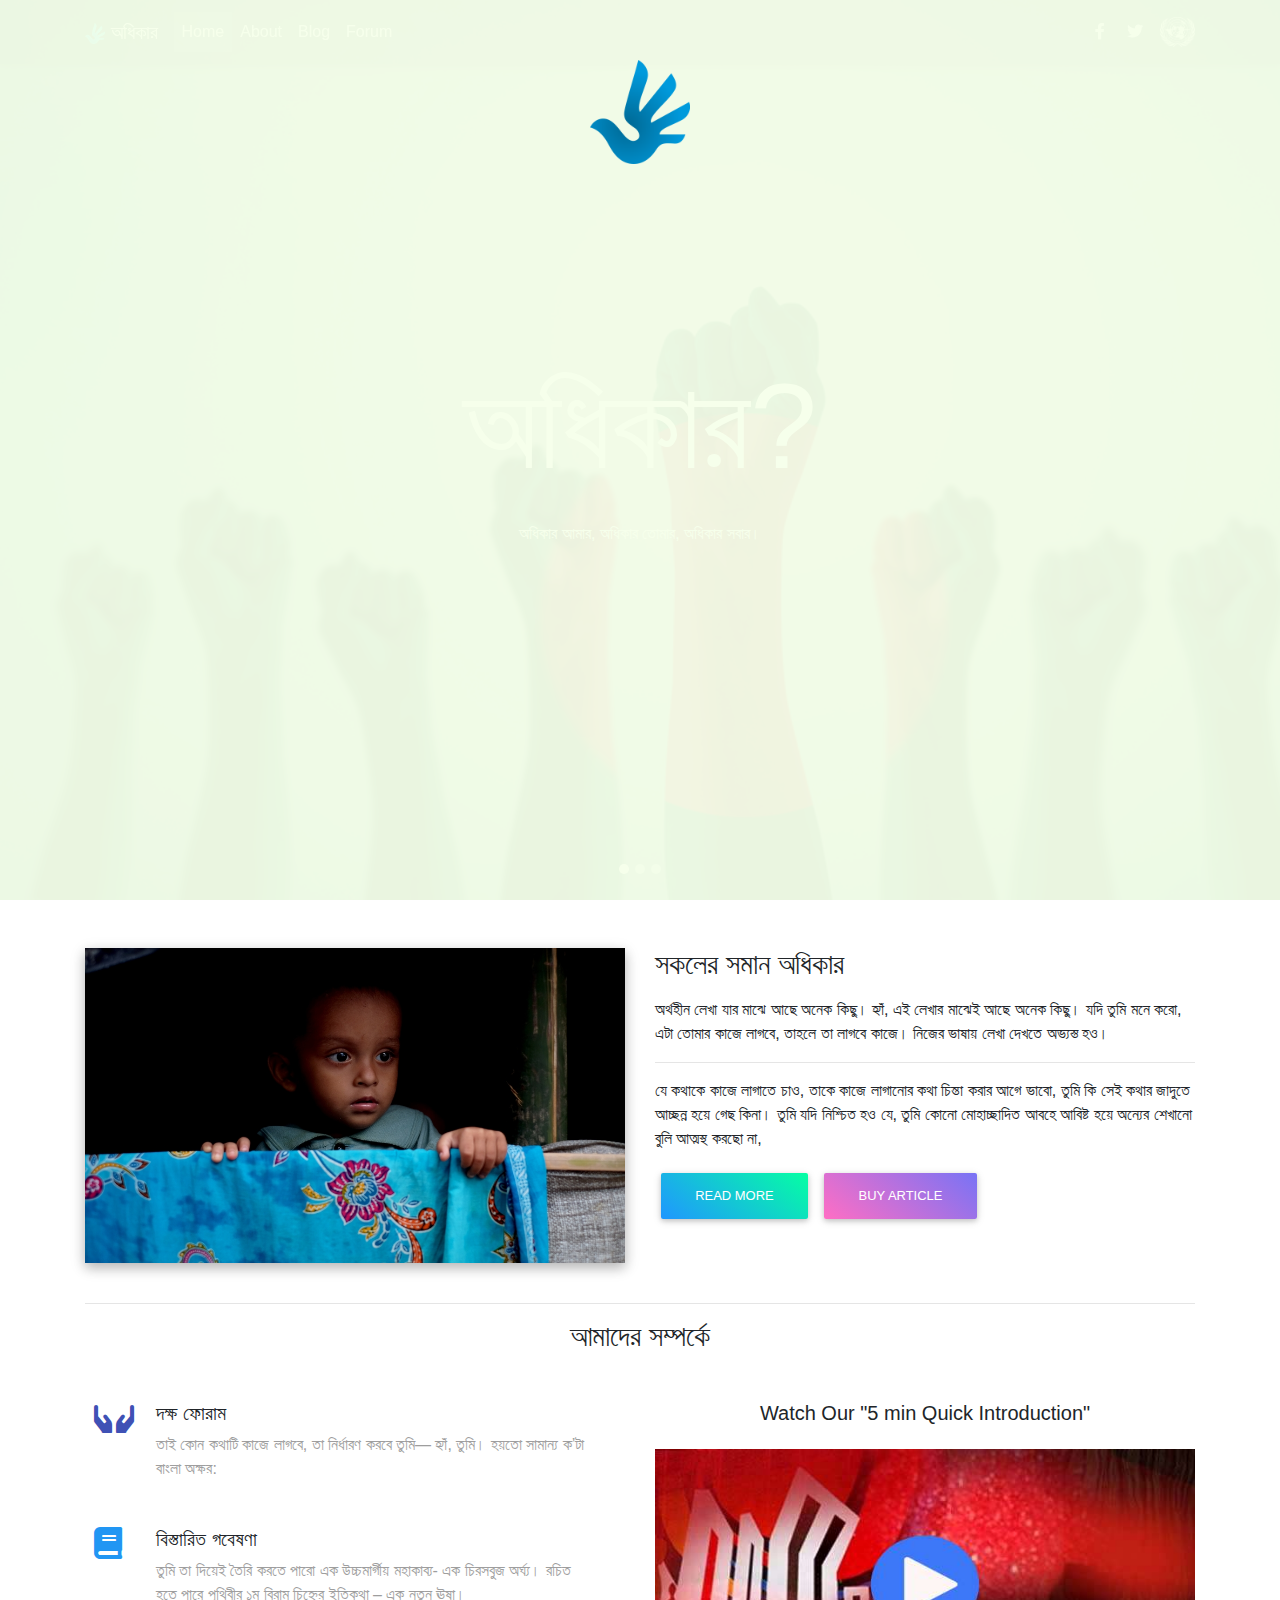
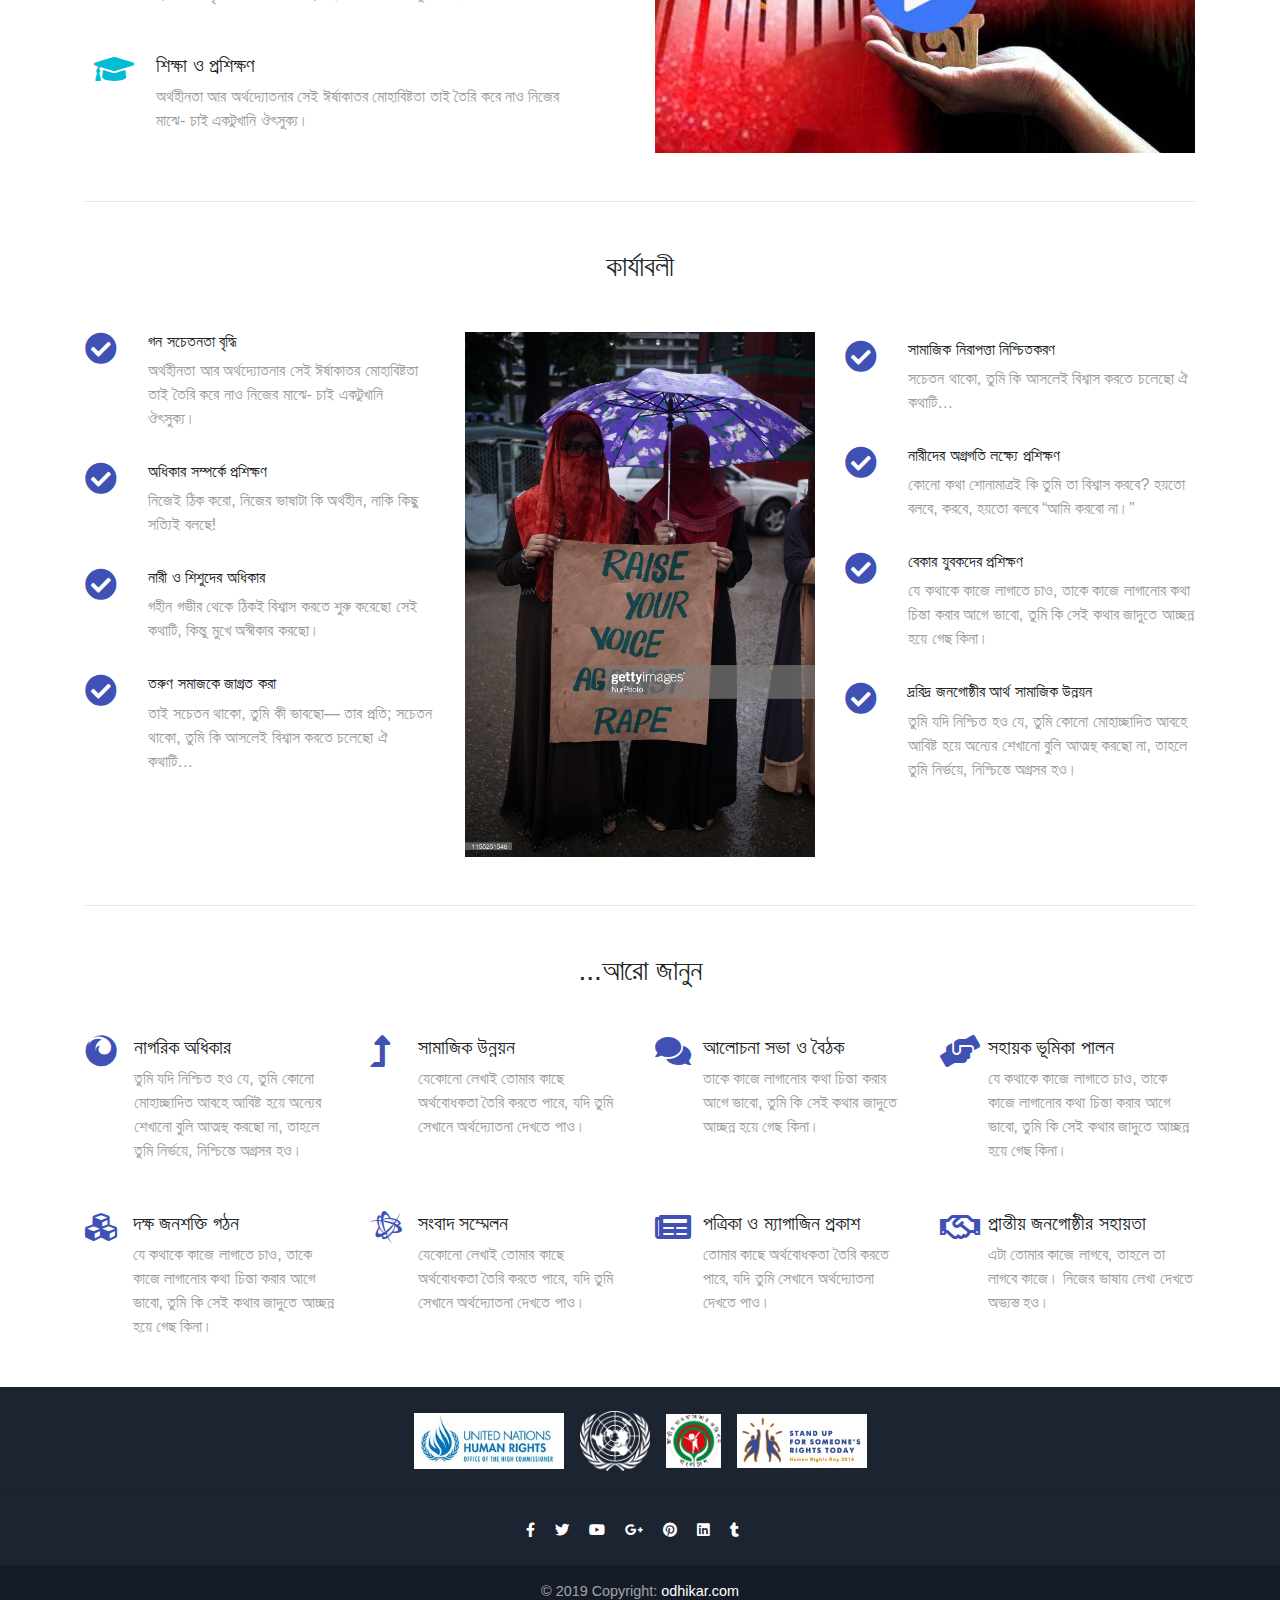
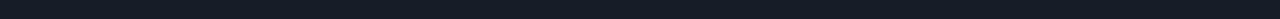
==== index.html @ 884c42bf "First Commit" ====
<!DOCTYPE html>
<html lang="en">
<head>
  <meta charset="utf-8">
  <meta name="viewport" content="width=device-width, initial-scale=1, shrink-to-fit=no">
  <meta http-equiv="x-ua-compatible" content="ie=edge">
  <title>অধিকার আমার, অধিকার তোমার, অধিকার সবার।</title>
  <link rel="stylesheet" href="https://use.fontawesome.com/releases/v5.8.2/css/all.css">
  <link rel="shortcut icon" href="logo.png" type="image/x-icon">
  <link href="css/bootstrap.min.css" rel="stylesheet">
  <link href="css/mdb.min.css" rel="stylesheet">
  <link href="css/style.css" rel="stylesheet">
  <style type="text/css">
    @media (min-width: 800px) and (max-width: 850px) {
      .navbar:not(.top-nav-collapse) {
        background: #1C2331 !important;
      }
    }
  </style>
</head>

<body>
  <div class="preloader">
      
    
    <div class="d-flex justify-content-center">
        <img src="logo.png" class="img-fluid" style="position:absolute; top: 20px;" alt="">
                         
      </div>
  </div>
  <nav class="navbar fixed-top navbar-expand-lg navbar-dark scrolling-navbar">
    <div class="container">
      <a class="navbar-brand" href="/">
        <img src="img/slogo.png" width="20px" alt="">
        <strong>অধিকার</strong>
      </a>
      <button class="navbar-toggler" type="button" data-toggle="collapse" data-target="#navbarContent"
        aria-controls="navbarContent" aria-expanded="false" aria-label="Toggle navigation">
        <span class="navbar-toggler-icon"></span>
      </button>
      <div class="collapse navbar-collapse" id="navbarContent">

        <ul class="navbar-nav mr-auto">
          <li class="nav-item active">
            <a class="nav-link" href="#">Home
              <span class="sr-only">(current)</span>
            </a>
          </li>
          <li class="nav-item">
            <a class="nav-link" href="about.html">About</a>
          </li>
          <li class="nav-item">
            <a class="nav-link" href="blog.html">Blog</a>
          </li>
          <li class="nav-item">
            <a class="nav-link" href="forum.html">Forum</a>
          </li>
        </ul>


        <ul class="navbar-nav nav-flex-icons">
          <li class="nav-item">
            <a href="https://www.facebook.com/" class="nav-link">
              <i class="fab fa-facebook-f"></i>
            </a>
          </li>
          <li class="nav-item">
            <a href="https://twitter.com/" class="nav-link">
              <i class="fab fa-twitter"></i>
            </a>
          </li>
          <li style="margin-top: 5px; margin-left: 6px;">
            <img src="img/un.webp" width="35px" alt="logo">
          </li>
        </ul>

      </div>
    </div>
  </nav>

  <div id="carousel" class="carousel slide carousel-fade" data-ride="carousel">
    <ol class="carousel-indicators">
      <li data-target="#carousel" data-slide-to="0" class="active"></li>
      <li data-target="#carousel" data-slide-to="1"></li>
      <li data-target="#carousel" data-slide-to="2"></li>
    </ol>

    <div class="carousel-inner" role="listbox">
      <div class="carousel-item active">
        <div class="view"
          style="background-image: url('img/1.png'); background-repeat: no-repeat; background-size: cover;">
          <div class="mask rgba-black-light d-flex justify-content-center align-items-center">
            <div class="text-center white-text mx-5 wow fadeIn">
              <h1 class="mb-4">
                <strong class="header-title" style="font-size: 3em;">অধিকার?</strong>
              </h1>
              <strong>অধিকার আমার, অধিকার তোমার, অধিকার সবার।</strong>
            </div>

          </div>
        </div>
      </div>

      <div class="carousel-item">
        <div class="view"
          style="background-image: url('img/3.jpg'); background-repeat: no-repeat; background-size: cover;">
          <div class="mask rgba-black-light d-flex justify-content-center align-items-center">
            <div class="text-center white-text mx-5 wow fadeIn">
              <h1 class="mb-4">
                <strong class="header-title" style="font-size: 3em;">অধিকার?</strong>
              </h1>
              <strong>অধিকার আমার, অধিকার তোমার, অধিকার সবার।</strong>
            </div>
          </div>
        </div>
      </div>

      <div class="carousel-item">
        <div class="view"
          style="background-image: url('img/du.jpg'); background-repeat: no-repeat; background-size: cover;">
          <div class="mask rgba-black-light d-flex justify-content-center align-items-center">
            <div class="text-center white-text mx-5 wow fadeIn">
              <h1 class="mb-4">
                <strong class="header-title" style="font-size: 3em;">অধিকার?</strong>
              </h1>
              <strong>অধিকার আমার, অধিকার তোমার, অধিকার সবার।</strong>
            </div>
          </div>
        </div>
      </div>
    </div>

    <a class="carousel-control-prev" href="#carousel" role="button" data-slide="prev">
      <span class="carousel-control-prev-icon" aria-hidden="true"></span>
      <span class="sr-only">Previous</span>
    </a>
    <a class="carousel-control-next" href="#carousel" role="button" data-slide="next">
      <span class="carousel-control-next-icon" aria-hidden="true"></span>
      <span class="sr-only">Next</span>
    </a>
  </div>

  <main>
    <div class="container">
      <section class="mt-5 wow fadeIn">
        <div class="row">
          <div class="col-md-6 mb-4">
            <img src="img/2.png" class="img-fluid z-depth-1-half" alt="" />
          </div>
          <div class="col-md-6 mb-4">
            <h3 class="h3 mb-3">সকলের সমান অধিকার</h3>
            <p>অর্থহীন লেখা যার মাঝে আছে অনেক কিছু। হ্যাঁ, এই লেখার মাঝেই আছে অনেক কিছু। যদি তুমি মনে করো, এটা তোমার
              কাজে লাগবে, তাহলে তা লাগবে কাজে। নিজের ভাষায় লেখা দেখতে অভ্যস্ত হও।</p>
            <hr>
            <p>যে কথাকে কাজে লাগাতে চাও, তাকে কাজে লাগানোর কথা চিন্তা করার আগে ভাবো, তুমি কি সেই কথার জাদুতে আচ্ছন্ন হয়ে
              গেছ কিনা। তুমি যদি নিশ্চিত হও যে, তুমি কোনো মোহাচ্ছাদিত আবহে আবিষ্ট হয়ে অন্যের শেখানো বুলি আত্মস্থ করছো
              না,</p>

            <a href="/" class="btn aqua-gradient btn-rounded waves-effect waves-light">Read More</a>
            <a href="/" class="btn purple-gradient btn-rounded waves-effect waves-light">Buy Article</a>
          </div>
        </div>


      </section>
      <hr class="my-3">
      <section>

        <h3 class="h3 text-center mb-5">আমাদের সম্পর্কে</h3>
        <div class="row wow fadeIn">
          <div class="col-lg-6 col-md-12 px-4">
            <div class="row">
              <div class="col-1 mr-3">
                <i class="fas fa-hands fa-2x indigo-text"></i>
              </div>
              <div class="col-10">
                <h5 class="feature-title">দক্ষ ফোরাম</h5>
                <p class="grey-text">তাই কোন কথাটি কাজে লাগবে, তা নির্ধারণ করবে তুমি— হ্যাঁ, তুমি। হয়তো সামান্য ক’টা
                  বাংলা অক্ষর:</p>
              </div>
            </div>
            <div style="height:30px"></div>

            <div class="row">
              <div class="col-1 mr-3">
                <i class="fas fa-book fa-2x blue-text"></i>
              </div>
              <div class="col-10">
                <h5 class="feature-title">বিস্তারিত গবেষণা</h5>
                <p class="grey-text">তুমি তা দিয়েই তৈরি করতে পারো এক উচ্চমার্গীয় মহাকাব্য- এক চিরসবুজ অর্ঘ্য।
                  রচিত হতে পারে পৃথিবীর ১ম বিরাম চিহ্নের ইতিকথা – এক নতুন ঊষা।
                </p>
              </div>
            </div>

            <div style="height:30px"></div>
            <div class="row">
              <div class="col-1 mr-3">
                <i class="fas fa-graduation-cap fa-2x cyan-text"></i>
              </div>
              <div class="col-10">
                <h5 class="feature-title">শিক্ষা ও প্রশিক্ষণ</h5>
                <p class="grey-text">অর্থহীনতা আর অর্থদ্যোতনার সেই ঈর্ষাকাতর মোহাবিষ্টতা তাই তৈরি
                  করে নাও নিজের মাঝে- চাই একটুখানি ঔৎসুক্য।</p>
              </div>
            </div>

          </div>

          <div class="col-lg-6 col-md-12">
            <p class="h5 text-center mb-4">Watch Our "5 min Quick Introduction"</p>
            <div class="embed-responsive embed-responsive-16by9">
              <img class="embed-responsive-item" src="img/video.jpg" alt="">
            </div>
          </div>

        </div>

      </section>
      <hr class="my-5">

      <section>
        <h2 class="my-5 h3 text-center">কার্যাবলী</h2>
        <div class="row features-small mb-5 mt-3 wow fadeIn">
          <div class="col-md-4">
            <div class="row">
              <div class="col-2">
                <i class="fas fa-check-circle fa-2x indigo-text"></i>
              </div>
              <div class="col-10">
                <h6 class="feature-title">গন সচেতনতা বৃদ্ধি</h6>
                <p class="grey-text">অর্থহীনতা আর অর্থদ্যোতনার সেই ঈর্ষাকাতর মোহাবিষ্টতা তাই তৈরি
                  করে নাও নিজের মাঝে- চাই একটুখানি ঔৎসুক্য।
                </p>
                <div style="height:15px"></div>
              </div>
            </div>

            <div class="row">
              <div class="col-2">
                <i class="fas fa-check-circle fa-2x indigo-text"></i>
              </div>
              <div class="col-10">
                <h6 class="feature-title">অধিকার সম্পর্কে প্রশিক্ষণ</h6>
                <p class="grey-text"> নিজেই ঠিক করো, নিজের ভাষাটা কি অর্থহীন, নাকি কিছু সত্যিই বলছে!</p>
                <div style="height:15px"></div>
              </div>
            </div>

            <div class="row">
              <div class="col-2">
                <i class="fas fa-check-circle fa-2x indigo-text"></i>
              </div>
              <div class="col-10">
                <h6 class="feature-title">নারী ও শিশুদের অধিকার</h6>
                <p class="grey-text">গহীন গভীর থেকে ঠিকই বিশ্বাস করতে শুরু করেছো সেই কথাটি, কিন্তু মুখে অস্বীকার করছো।
                </p>
                <div style="height:15px"></div>
              </div>
            </div>

            <div class="row">
              <div class="col-2">
                <i class="fas fa-check-circle fa-2x indigo-text"></i>
              </div>
              <div class="col-10">
                <h6 class="feature-title">তরুণ সমাজকে জাগ্রত করা</h6>
                <p class="grey-text">তাই সচেতন থাকো, তুমি কী ভাবছো— তার প্রতি; সচেতন থাকো, তুমি কি আসলেই বিশ্বাস করতে
                  চলেছো ঐ কথাটি…</p>
                <div style="height:15px"></div>
              </div>
            </div>
          </div>
          <div class="col-md-4 flex-center">
            <img src="img/5.jpg" alt="MDB Magazine Template displayed on iPhone" class="z-depth-0 img-fluid">
          </div>

          <div class="col-md-4 mt-2">
            <div class="row">
              <div class="col-2">
                <i class="fas fa-check-circle fa-2x indigo-text"></i>
              </div>
              <div class="col-10">
                <h6 class="feature-title">সামাজিক নিরাপত্তা ‍নিশ্চিতকরণ</h6>
                <p class="grey-text">সচেতন থাকো, তুমি কি আসলেই বিশ্বাস করতে চলেছো ঐ কথাটি…
                </p>
                <div style="height:15px"></div>
              </div>
            </div>

            <div class="row">
              <div class="col-2">
                <i class="fas fa-check-circle fa-2x indigo-text"></i>
              </div>
              <div class="col-10">
                <h6 class="feature-title">নারীদের অগ্রগতি লক্ষ্যে প্রশিক্ষণ</h6>
                <p class="grey-text">কোনো কথা শোনামাত্রই কি তুমি তা বিশ্বাস করবে? হয়তো বলবে, করবে, হয়তো বলবে “আমি করবো
                  না।”</p>
                <div style="height:15px"></div>
              </div>
            </div>

            <div class="row">
              <div class="col-2">
                <i class="fas fa-check-circle fa-2x indigo-text"></i>
              </div>
              <div class="col-10">
                <h6 class="feature-title">বেকার যুবকদের প্রশিক্ষণ</h6>
                <p class="grey-text">যে কথাকে কাজে লাগাতে চাও, তাকে কাজে লাগানোর কথা
                  চিন্তা করার আগে ভাবো, তুমি কি সেই কথার জাদুতে আচ্ছন্ন হয়ে গেছ কিনা।</p>
                <div style="height:15px"></div>
              </div>
            </div>

            <div class="row">
              <div class="col-2">
                <i class="fas fa-check-circle fa-2x indigo-text"></i>
              </div>
              <div class="col-10">
                <h6 class="feature-title">দ্ররিদ্র জনগোষ্ঠীর আর্থ সামাজিক উন্নয়ন</h6>
                <p class="grey-text">তুমি যদি নিশ্চিত হও যে, তুমি কোনো মোহাচ্ছাদিত আবহে আবিষ্ট হয়ে
                  অন্যের শেখানো বুলি আত্মস্থ করছো না, তাহলে তুমি নির্ভয়ে, নিশ্চিন্তে অগ্রসর হও।</p>
                <div style="height:15px"></div>
              </div>
            </div>
          </div>
        </div>

      </section>

      <hr class="mb-5">

      <section>

        <h2 class="my-5 h3 text-center">...আরো জানুন</h2>
        <div class="row features-small mt-5 wow fadeIn">
          <div class="col-xl-3 col-lg-6">
            <div class="row">
              <div class="col-2">
                <i class="fab fa-firefox fa-2x mb-1 indigo-text" aria-hidden="true"></i>
              </div>
              <div class="col-10 mb-2 pl-3">
                <h5 class="feature-title font-bold mb-1">নাগরিক অধিকার</h5>
                <p class="grey-text mt-2">তুমি যদি নিশ্চিত হও যে, তুমি কোনো মোহাচ্ছাদিত আবহে আবিষ্ট হয়ে অন্যের
                  শেখানো বুলি আত্মস্থ করছো না, তাহলে তুমি নির্ভয়ে, নিশ্চিন্তে অগ্রসর হও।
                </p>
              </div>
            </div>
          </div>
          <div class="col-xl-3 col-lg-6">
            <div class="row">
              <div class="col-2">
                <i class="fas fa-level-up-alt fa-2x mb-1 indigo-text" aria-hidden="true"></i>
              </div>
              <div class="col-10 mb-2">
                <h5 class="feature-title font-bold mb-1">সামাজিক উন্নয়ন</h5>
                <p class="grey-text mt-2"> যেকোনো লেখাই তোমার কাছে অর্থবোধকতা তৈরি করতে পারে,
                  যদি তুমি সেখানে অর্থদ্যোতনা দেখতে পাও।
                </p>
              </div>
            </div>
          </div>

          <div class="col-xl-3 col-lg-6">
            <div class="row">
              <div class="col-2">
                <i class="fas fa-comments fa-2x mb-1 indigo-text" aria-hidden="true"></i>
              </div>
              <div class="col-10 mb-2">
                <h5 class="feature-title font-bold mb-1">আলোচনা সভা ও বৈঠক</h5>
                <p class="grey-text mt-2">তাকে কাজে লাগানোর কথা চিন্তা করার আগে ভাবো,
                  তুমি কি সেই কথার জাদুতে আচ্ছন্ন হয়ে গেছ কিনা।
                </p>
              </div>
            </div>
          </div>

          <div class="col-xl-3 col-lg-6">
            <div class="row">
              <div class="col-2">
                <i class="fas fa-hands-helping fa-2x mb-1 indigo-text" aria-hidden="true"></i>
              </div>
              <div class="col-10 mb-2">
                <h5 class="feature-title font-bold mb-1">সহায়ক ভূমিকা পালন</h5>
                <p class="grey-text mt-2">যে কথাকে কাজে লাগাতে চাও, তাকে কাজে
                  লাগানোর কথা চিন্তা করার আগে ভাবো, তুমি কি সেই কথার জাদুতে আচ্ছন্ন হয়ে গেছ কিনা।
                </p>
              </div>
            </div>
          </div>


        </div>

        <div class="row features-small mt-4 wow fadeIn">

          <div class="col-xl-3 col-lg-6">
            <div class="row">
              <div class="col-2">
                <i class="fas fa-cubes fa-2x mb-1 indigo-text" aria-hidden="true"></i>
              </div>
              <div class="col-10 mb-2">
                <h5 class="feature-title font-bold mb-1">দক্ষ জনশক্তি গঠন</h5>
                <p class="grey-text mt-2">যে কথাকে কাজে লাগাতে চাও,
                  তাকে কাজে লাগানোর কথা চিন্তা করার আগে ভাবো,
                  তুমি কি সেই কথার জাদুতে আচ্ছন্ন হয়ে গেছ কিনা।</p>
              </div>
            </div>

          </div>



          <div class="col-xl-3 col-lg-6">

            <div class="row">
              <div class="col-2">
                <i class="fab fa-battle-net fa-2x mb-1 indigo-text" aria-hidden="true"></i>
              </div>
              <div class="col-10 mb-2">
                <h5 class="feature-title font-bold mb-1">সংবাদ সম্মেলন</h5>
                <p class="grey-text mt-2"> যেকোনো লেখাই তোমার কাছে অর্থবোধকতা তৈরি করতে পারে,
                  যদি তুমি সেখানে অর্থদ্যোতনা দেখতে পাও।
                </p>
              </div>
            </div>

          </div>

          <div class="col-xl-3 col-lg-6">
            <div class="row">
              <div class="col-2">
                <i class="fas fa-newspaper fa-2x mb-1 indigo-text" aria-hidden="true"></i>
              </div>
              <div class="col-10 mb-2">
                <h5 class="feature-title font-bold mb-1">পত্রিকা ও ম্যাগাজিন প্রকাশ</h5>
                <p class="grey-text mt-2"> তোমার কাছে অর্থবোধকতা তৈরি করতে পারে, যদি তুমি সেখানে অর্থদ্যোতনা দেখতে পাও।
                </p>
              </div>
            </div>
          </div>

          <div class="col-xl-3 col-lg-6">
            <div class="row">
              <div class="col-2">
                <i class="far fa-handshake fa-2x mb-1 indigo-text" aria-hidden="true"></i>
              </div>
              <div class="col-10 mb-2">
                <h5 class="feature-title font-bold mb-1">প্রান্তীয় জনগোষ্ঠীর সহায়তা</h5>
                <p class="grey-text mt-2">এটা তোমার কাজে লাগবে, তাহলে তা লাগবে কাজে। নিজের ভাষায় লেখা দেখতে অভ্যস্ত হও।
                </p>
              </div>
            </div>

          </div>
        </div>
      </section>
    </div>
  </main>


  <footer class="page-footer text-center font-small mt-4 wow fadeIn">
    <div class="pt-4">
      <img src="img/unhrc.jpg" width="150px" alt=""> &nbsp;&nbsp;
      <img src="img/un.webp" width="70px" alt=""> &nbsp;&nbsp;
      <img src="img/nhrc.png" width="55px" alt=""> &nbsp;&nbsp;
      <img src="img/hrd.jpg" width="130px" alt="">
    </div>
    <hr class="my-4">
    <div class="pb-4">
      <a href="/" target="_blank">
        <i class="fab fa-facebook-f mr-3"></i>
      </a>

      <a href="/" target="_blank">
        <i class="fab fa-twitter mr-3"></i>
      </a>

      <a href="/" target="_blank">
        <i class="fab fa-youtube mr-3"></i>
      </a>

      <a href="/" target="_blank">
        <i class="fab fa-google-plus-g mr-3"></i>
      </a>

      <a href="/" target="_blank">
        <i class="fab fa-pinterest mr-3"></i>
      </a>

      <a href="/">
        <i class="fab fa-linkedin mr-3"></i>
      </a>

      <a href="/">
        <i class="fab fa-tumblr mr-3"></i>
      </a>
    </div>

    <div class="footer-copyright py-3">
      © 2019 Copyright:
      <a href="/"> odhikar.com </a>
    </div>
  </footer>

  <script type="text/javascript" src="js/jquery-3.4.1.min.js"></script>
  <script type="text/javascript" src="js/popper.min.js"></script>
  <script type="text/javascript" src="js/bootstrap.min.js"></script>
  <script type="text/javascript" src="js/mdb.min.js"></script>
  <script type="text/javascript">
    $('document').ready(function () {
      new WOW().init();
    })
  </script>
</body>

</html>
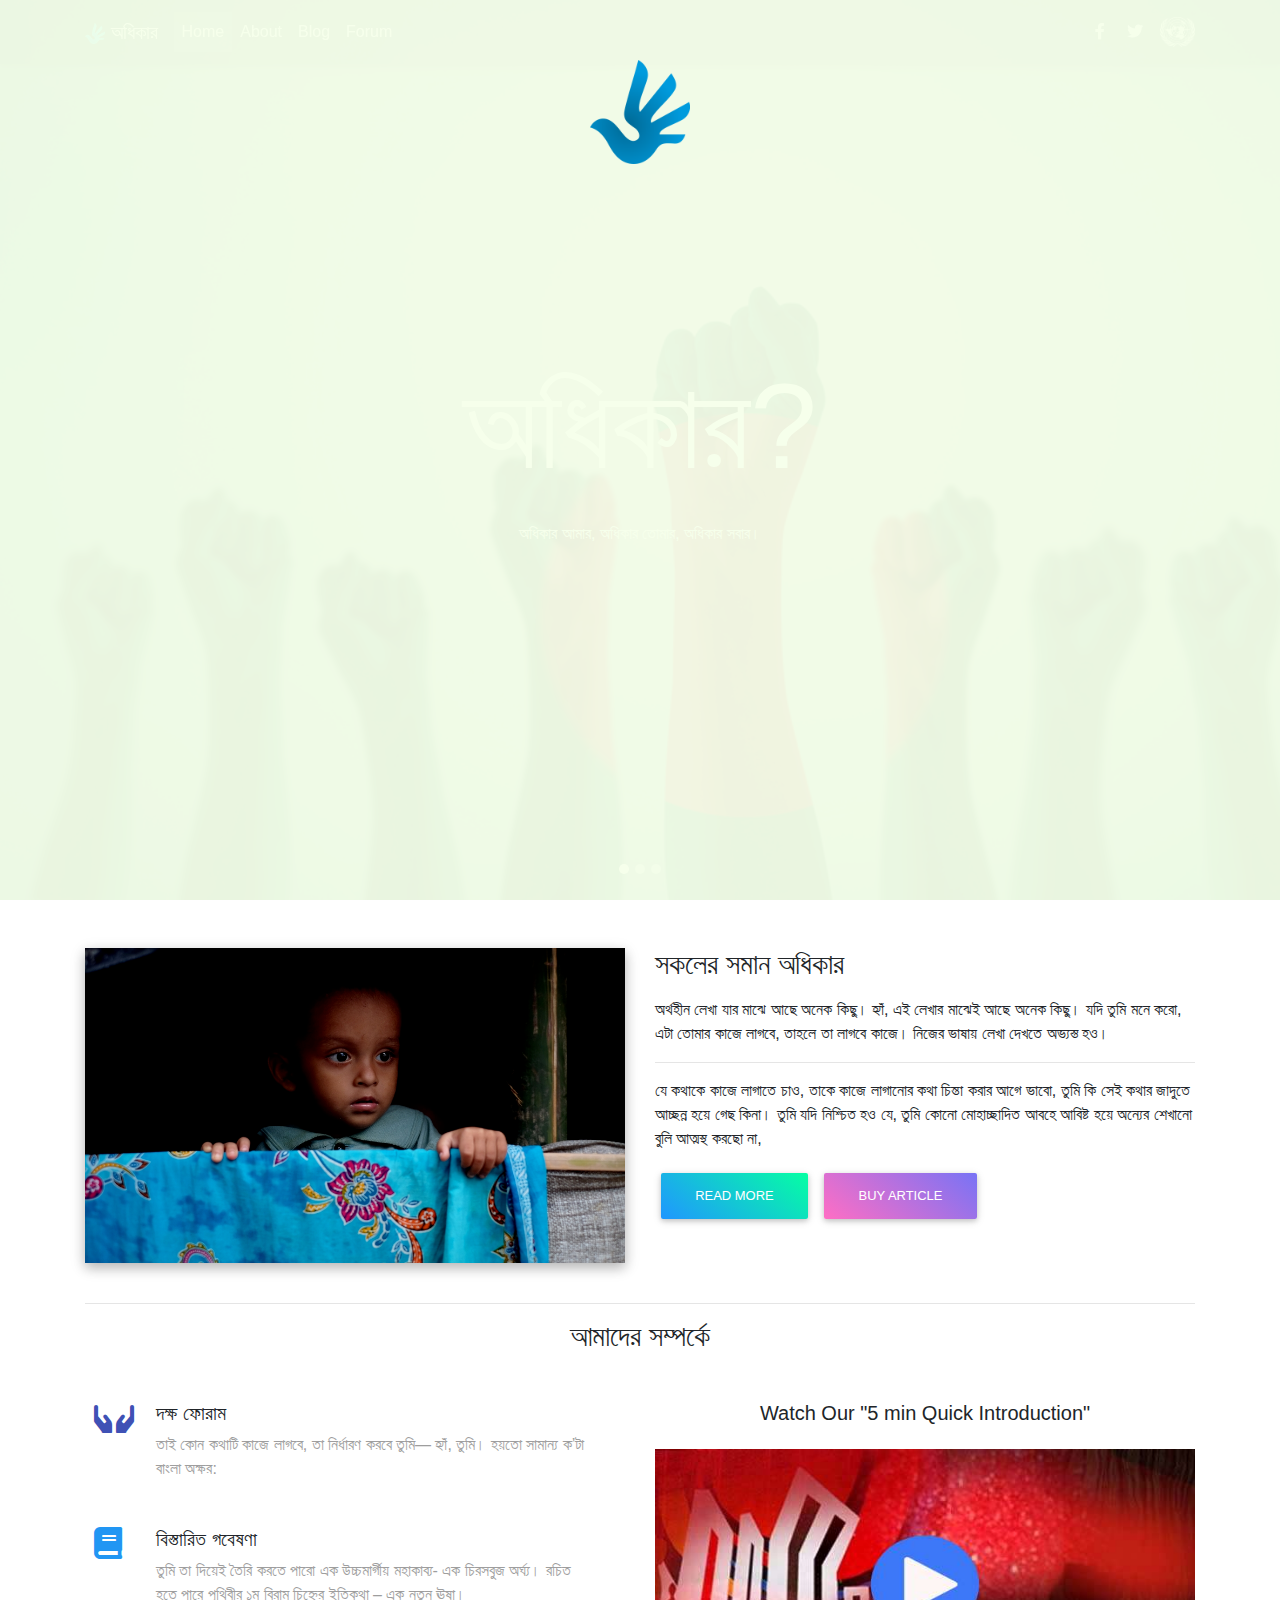
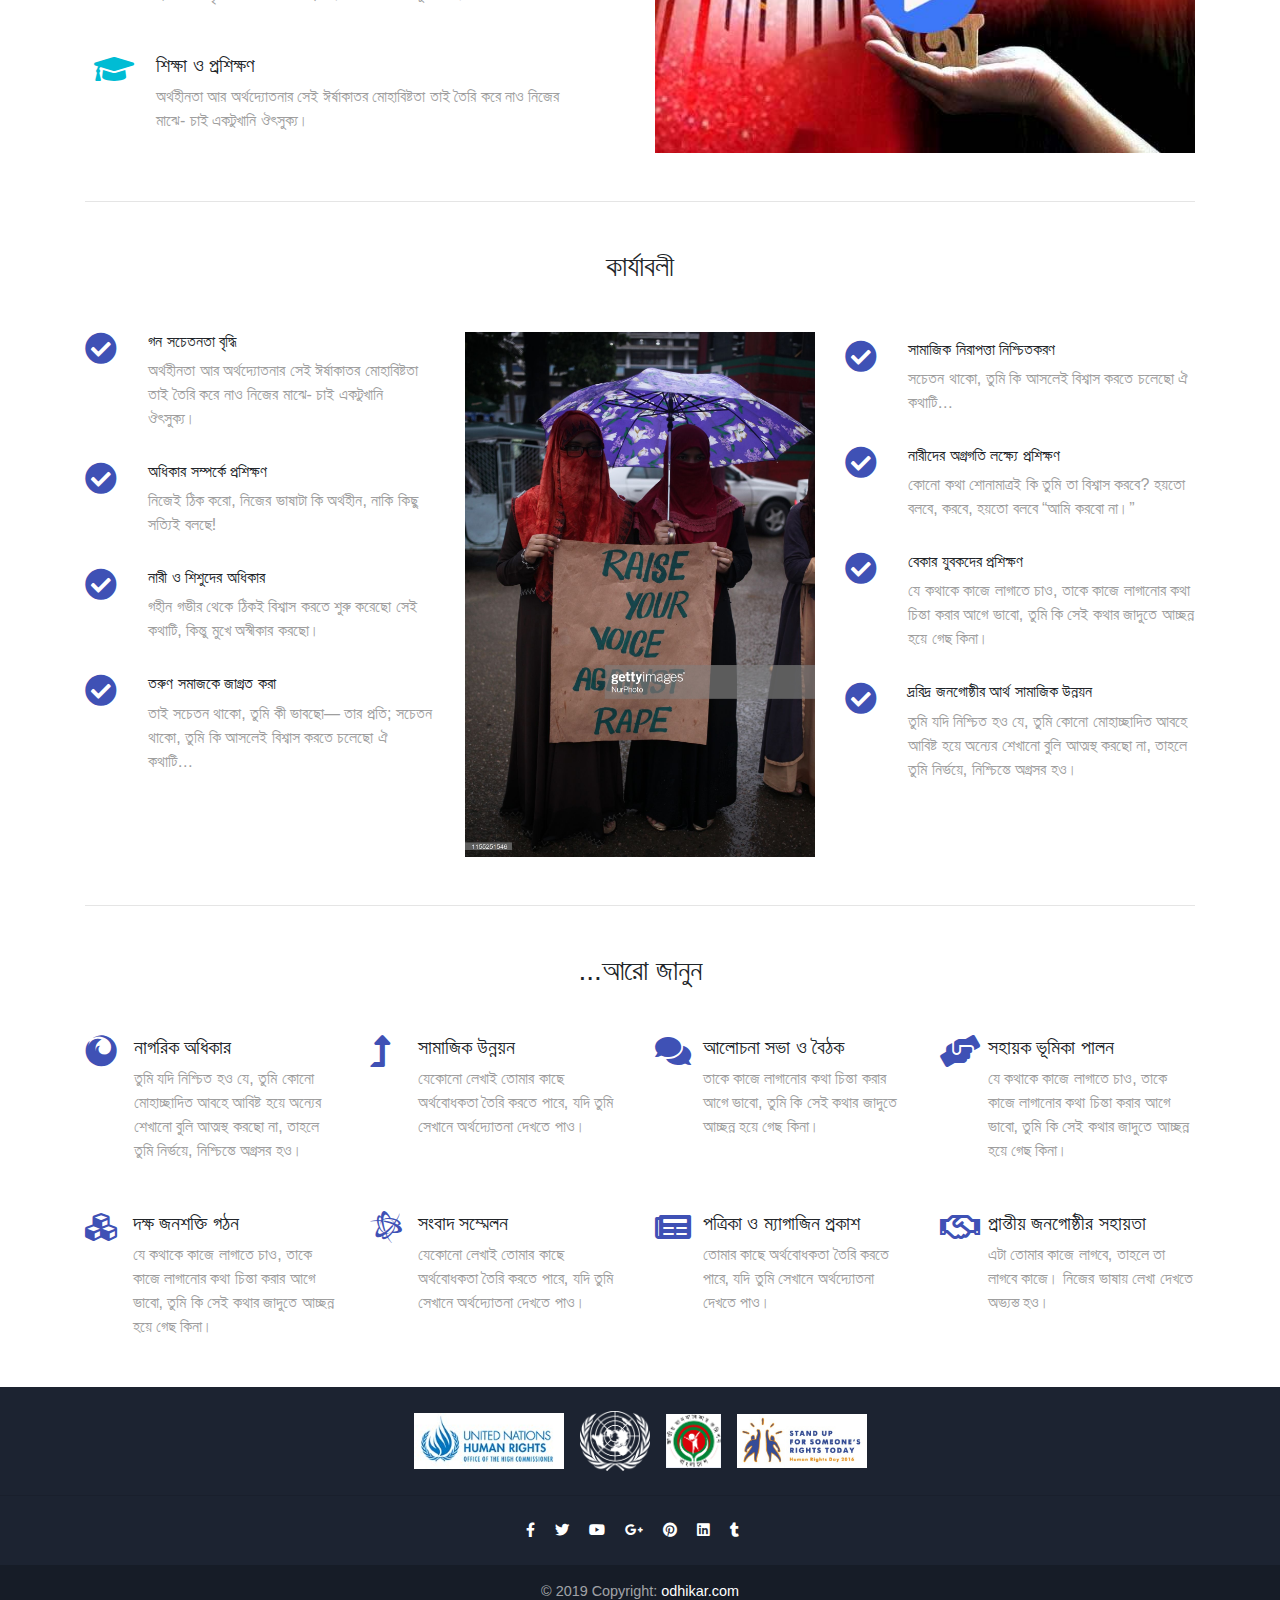
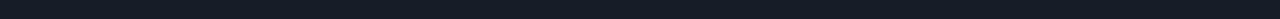
==== commit 36fd9492: "presentation completed" ====
--- a/index.html
+++ b/index.html
@@ -10,13 +10,6 @@
   <link href="css/bootstrap.min.css" rel="stylesheet">
   <link href="css/mdb.min.css" rel="stylesheet">
   <link href="css/style.css" rel="stylesheet">
-  <style type="text/css">
-    @media (min-width: 800px) and (max-width: 850px) {
-      .navbar:not(.top-nav-collapse) {
-        background: #1C2331 !important;
-      }
-    }
-  </style>
 </head>
 
 <body>
--- a/css/style.css
+++ b/css/style.css
@@ -53,4 +53,10 @@
   to{
     transform:scale(1.5);
   }
+}
+
+@media (min-width: 800px) and (max-width: 850px) {
+  .navbar:not(.top-nav-collapse) {
+    background: #1C2331 !important;
+  }
 }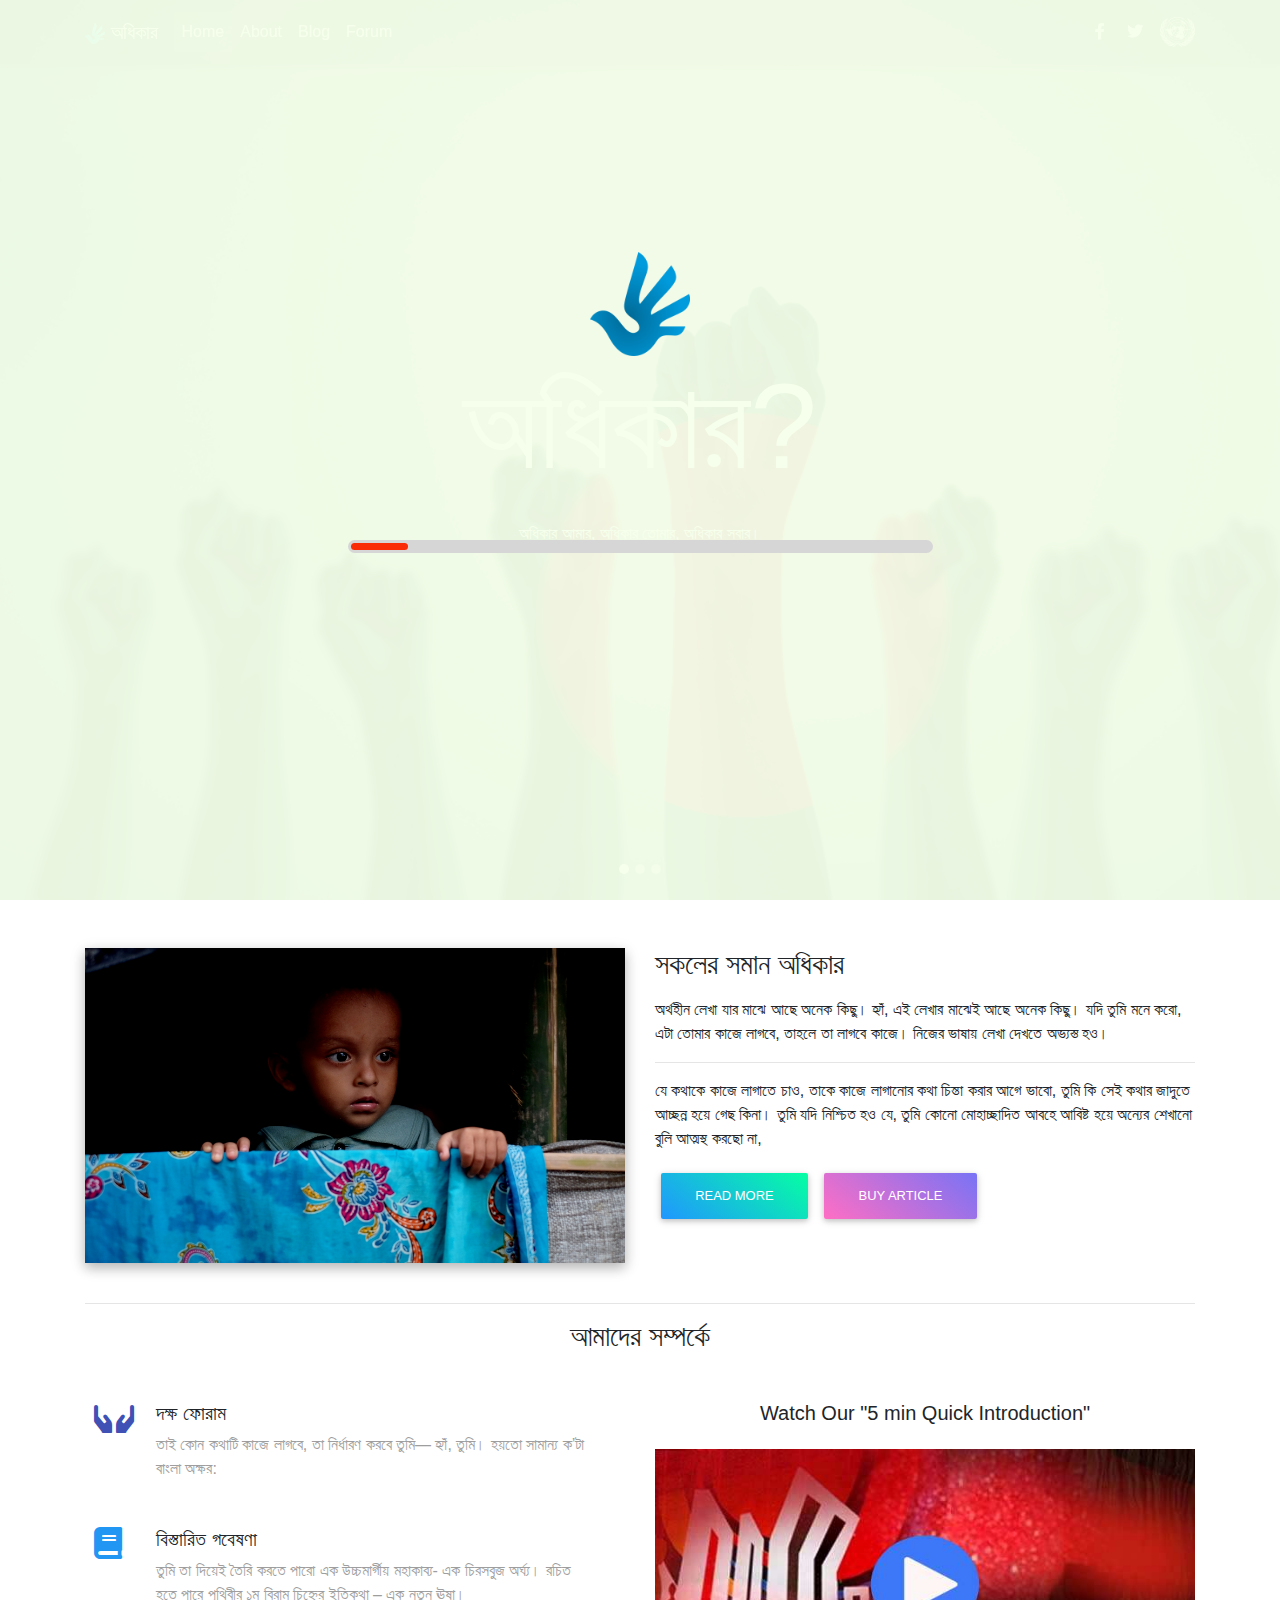
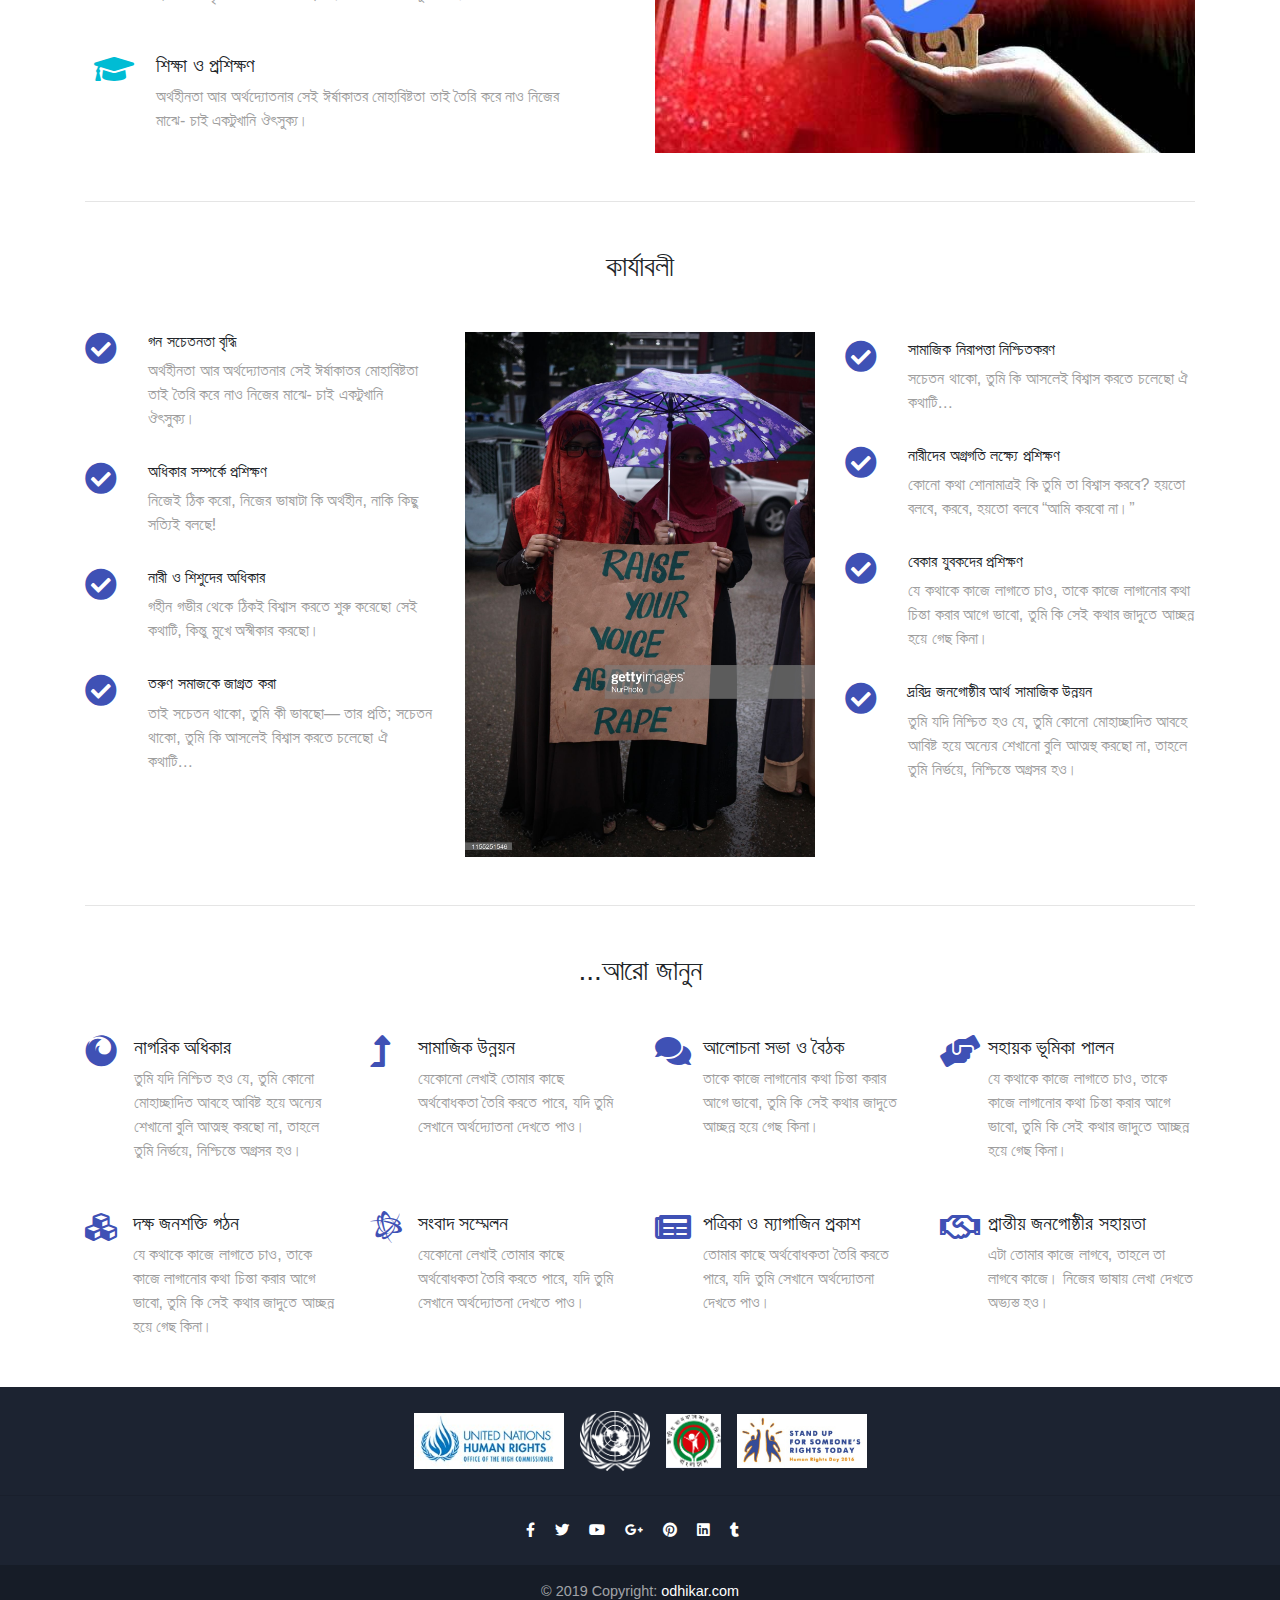
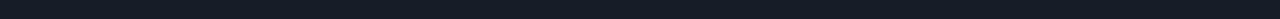
==== commit b5f6c7ef: "progress bar added" ====
--- a/index.html
+++ b/index.html
@@ -14,14 +14,12 @@
 
 <body>
   <div class="preloader">
-      
-    
     <div class="d-flex justify-content-center">
-        <img src="logo.png" class="img-fluid" style="position:absolute; top: 20px;" alt="">
-                         
+        <img src="logo.png" class="img-fluid" alt="">
+        <div id="progress"></div>                         
       </div>
   </div>
-  <nav class="navbar fixed-top navbar-expand-lg navbar-dark scrolling-navbar">
+  <nav class="navbar navbar-l fixed-top navbar-expand-lg navbar-dark scrolling-navbar">
     <div class="container">
       <a class="navbar-brand" href="/">
         <img src="img/slogo.png" width="20px" alt="">
@@ -502,6 +500,9 @@
   <script type="text/javascript" src="js/mdb.min.js"></script>
   <script type="text/javascript">
     $('document').ready(function () {
+      $('#progress').on('animationend', ()=>{
+        $('.preloader').fadeOut();
+      })
       new WOW().init();
     })
   </script>
--- a/css/style.css
+++ b/css/style.css
@@ -17,8 +17,13 @@
   }
 
 .navbar {
+  background: #1C2331;
+ }
+.navbar-l {
   background-color: rgba(0, 0, 0, 0.2);
  }
+
+ 
 
 .top-nav-collapse {
   background-color: #1C2331;
@@ -46,12 +51,38 @@
   animation: scale 3000ms ease-in-out forwards;
   width: 100px;
   height: auto;
-  margin-top: 40px;
+  top: 28%;
+  position: absolute;
+}
+
+#progress {
+  background: #d6d6d6;
+  border-radius: 13px;
+  height: 13px;
+  width: 65vh;
+  padding: 3px;
+  position: absolute;
+  top:60%;
+}
+
+#progress:after {
+  content: '';
+  display: block;
+  background: #fa2c08;
+  width: 10%;
+  height: 100%;
+  border-radius: 9px;
+  animation: progress 3500ms linear;
 }
 
 @keyframes scale{
   to{
-    transform:scale(1.5);
+    transform:scale(1.6);
+  }
+}
+@keyframes progress{
+  to{
+    width: 100%;
   }
 }
 
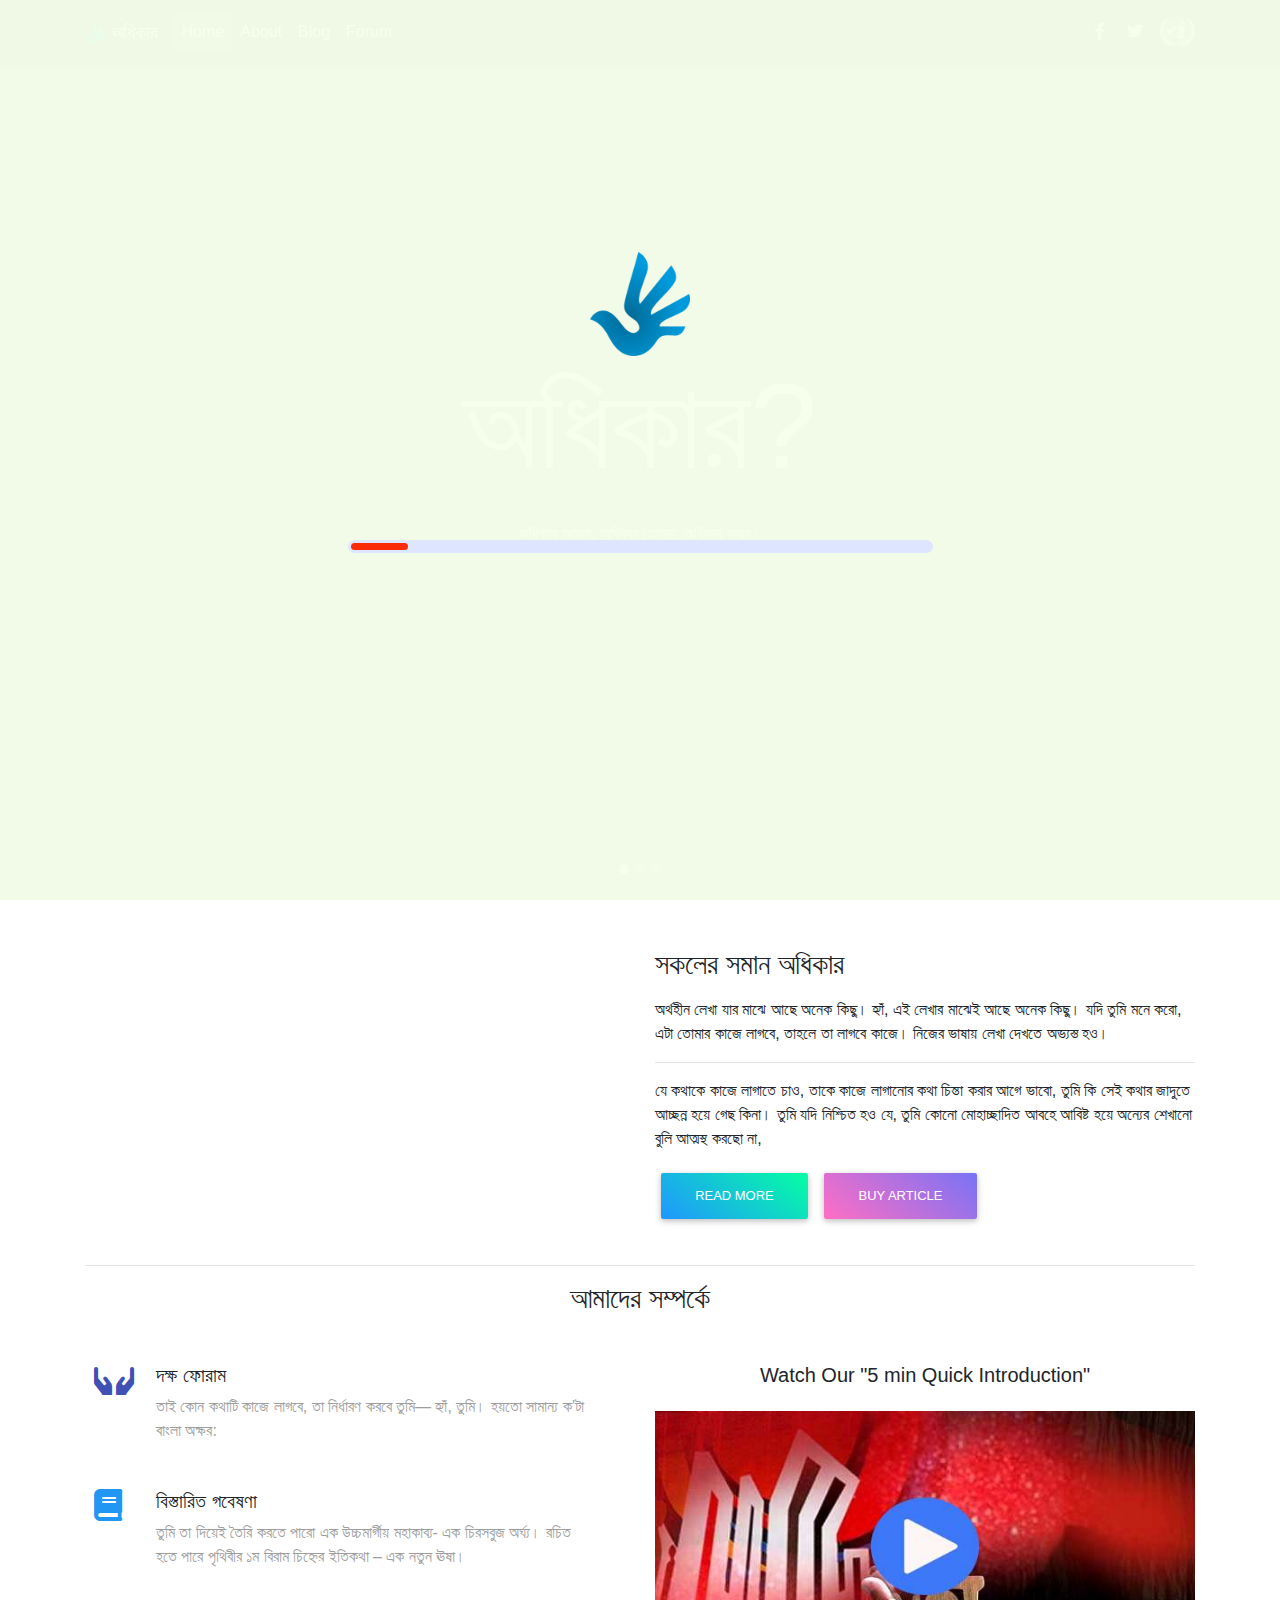
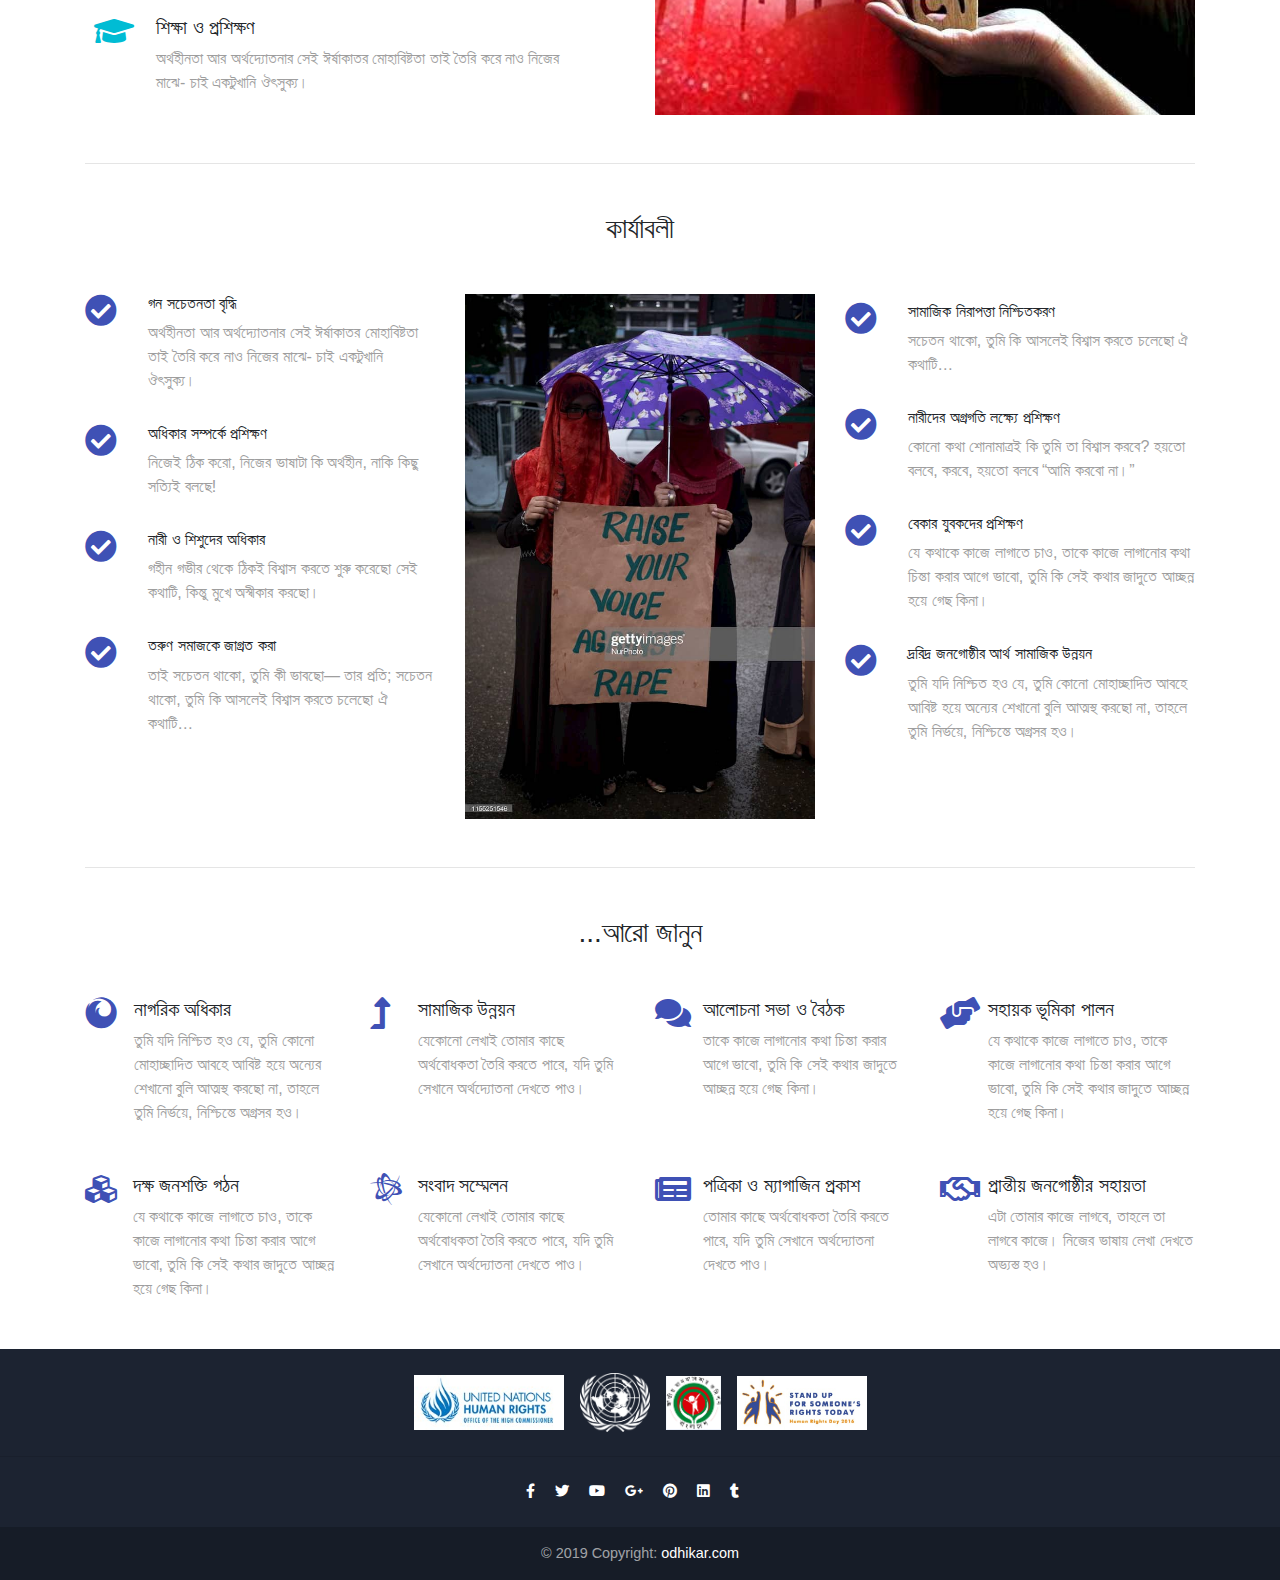
==== commit d0cc6383: "huge change" ====
--- a/index.html
+++ b/index.html
@@ -79,7 +79,7 @@
     <div class="carousel-inner" role="listbox">
       <div class="carousel-item active">
         <div class="view"
-          style="background-image: url('img/1.png'); background-repeat: no-repeat; background-size: cover;">
+          style="background-image: url('img/1.jpg'); background-repeat: no-repeat; background-size: cover;">
           <div class="mask rgba-black-light d-flex justify-content-center align-items-center">
             <div class="text-center white-text mx-5 wow fadeIn">
               <h1 class="mb-4">
@@ -136,7 +136,7 @@
       <section class="mt-5 wow fadeIn">
         <div class="row">
           <div class="col-md-6 mb-4">
-            <img src="img/2.png" class="img-fluid z-depth-1-half" alt="" />
+            <img src="img/2.jpg" class="img-fluid z-depth-1-half" alt="" />
           </div>
           <div class="col-md-6 mb-4">
             <h3 class="h3 mb-3">সকলের সমান অধিকার</h3>
--- a/css/style.css
+++ b/css/style.css
@@ -48,7 +48,7 @@
 }
 .preloader img{
   transition: all .10s ease-in-out;
-  animation: scale 3000ms ease-in-out forwards;
+  animation: scale 3000ms ease-in-out;
   width: 100px;
   height: auto;
   top: 28%;
@@ -56,7 +56,7 @@
 }
 
 #progress {
-  background: #d6d6d6;
+  background: #dee6ff;
   border-radius: 13px;
   height: 13px;
   width: 65vh;
